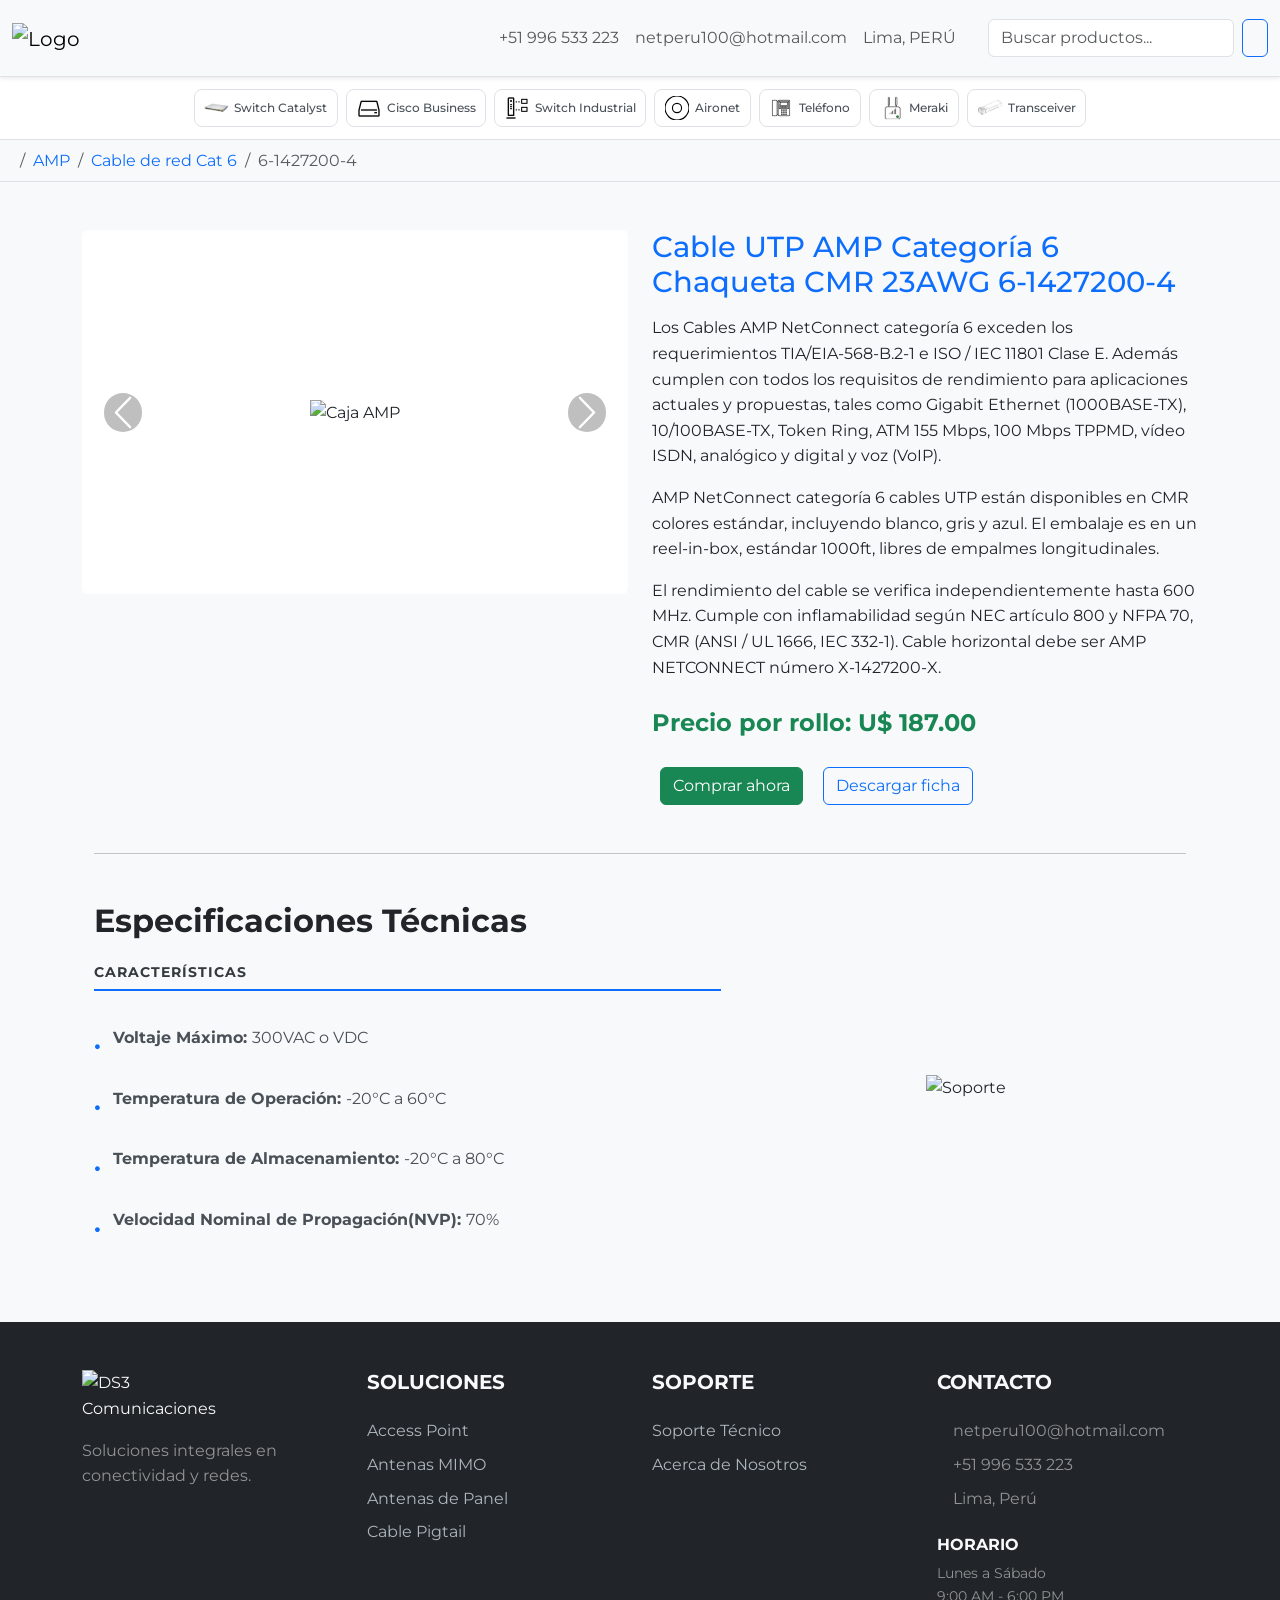
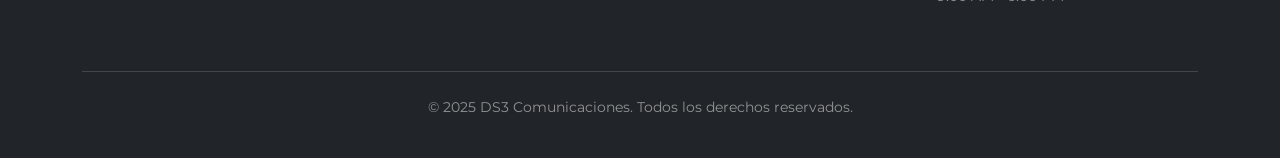
==== 6-1427200-4.html @ 1b7224c4 "Nuevo Index" ====
<!DOCTYPE html>
<html lang="es">
    <head>
        <meta charset="UTF-8" />
        <meta name="viewport" content="width=device-width, initial-scale=1.0" />
        <title>Cable UTP AMP Categoria 6 Chaqueta CMR 23AWG 6-1427200-4</title>
        <meta name="description" content="Sitio web de ds3comunicaciones, líder en soluciones de redes y comunicaciones. Ofrecemos productos para WiFi y extensión de señal." />
        <meta name="keywords" content="En Peru, ANTENA HYPERLINK, internet inalambrico,ANTENA PARA INTERNET,Antena Omnidireccional,Antena de panel, Antena 5.8 UAP-AC-EDU AccessPoint UAP-AC-EDU para interior de Doble banda 5GHz y 2.4 GHz , 802.11a/b/g/n/ac, MIMO3x3 ( 2,4 GHz ) 22dBm 450 Mbps , MIMO3x3 ( 5 GHz) 22dBm / 1300Mbps, tres Antenas de doble banda de 2,4 GHz : 3 dBi , 5 GHz : 3 dBi / 01 puerto Ethernet 10/100/1000 Mbps, PoE Pasivo 48v o 802.3at PoE+ compatibles, Incluye PoE 48V 0.5A Gige , software y kit para montaje, marca UBiQuiTi" />
        <meta name="author" content="ds3comunicaciones" />
        <style> @import url("https://fonts.googleapis.com/css2?family=Montserrat:ital,wght@0,100..900;1,100..900&display=swap"); </style>
        <link href="https://cdn.jsdelivr.net/npm/bootstrap@5.3.0/dist/css/bootstrap.min.css" rel="stylesheet">
        <script src="https://cdn.jsdelivr.net/npm/bootstrap@5.3.0/dist/js/bootstrap.bundle.min.js"></script>
        <script src="https://cdnjs.cloudflare.com/ajax/libs/font-awesome/6.5.1/js/all.min.js"></script>
        <link rel="stylesheet" href="./css/style.css">
        <link rel="icon" href="https://www.ds3comunicaciones.com/mikrotik/images/Logo1.ico.ico.ico" type="image/x-icon">
    </head>
    <body>
        <header class="sticky-top">
            <nav
                class="navbar navbar-expand-lg navbar-light bg-light border-bottom shadow-sm py-3">
                <div class="container-fluid">
                    <a class="navbar-brand" href="#">
                        <img
                            src="https://www.ds3comunicaciones.com/mikrotik/images/Logo1.jpg"
                            alt="Logo" height="40">
                    </a>
                    <button class="navbar-toggler" type="button"
                        data-bs-toggle="collapse"
                        data-bs-target="#navbarContent">
                        <span class="navbar-toggler-icon"></span>
                    </button>
                    <div class="collapse navbar-collapse" id="navbarContent">
                        <ul class="navbar-nav ms-auto mb-2 mb-lg-0">
                            <li class="nav-item">
                                <a class="nav-link" href="tel:996533223">
                                    <i class="fas fa-phone-alt"></i>
                                    +51 996 533 223
                                </a>
                            </li>
                            <li class="nav-item">
                                <a class="nav-link"
                                    href="mailto:netperu100@hotmail.com">
                                    <i class="fas fa-envelope"></i>
                                    netperu100@hotmail.com</a>
                            </li>
                            <li class="nav-item">
                                <a class="nav-link" href="#">
                                    <i class="fas fa-map-marker-alt"></i>
                                    Lima, PERÚ</a>
                            </li>
                        </ul>
                        <form name="form1" method="get"
                            action="https://www.ds3comunicaciones.com/find.html"
                            class="d-flex ms-lg-4 my-2 my-lg-0" role="search"
                            enctype="application/x-www-form-urlencoded">
                            <input name="q" class="form-control me-2"
                                type="search" placeholder="Buscar productos..."
                                required aria-label="Buscar">
                            <input type="hidden" name="cx"
                                value="partner-pub-9265252540298851:f2549i3fi60" />
                            <input type="hidden" name="cof" value="FORID:10" />
                            <input type="hidden" name="ie" value="ISO-8859-1" />
                            <button class="btn btn-outline-primary"
                                type="submit" name="sa" value="Buscar">
                                <i class="fas fa-search"></i>
                            </button>
                        </form>
                    </div>
                </div>
            </nav>
            <nav class="bg-white border-bottom shadow-sm brand-submenu">
                <div class="nav-container container-fluid">
                    <a
                        href="https://www.ds3comunicaciones.com/cisco/catalys_9200l.html"
                        class="nav-item-brand">
                        <div class="icon-container">
                            <img src="./icons/Switch Catalyst.ico"
                                alt="Icono Switch Catalyst" />
                        </div>
                        <span>Switch Catalyst</span>
                    </a>
                    <a
                        href="https://www.ds3comunicaciones.com/cisco/bussines_sg350.html"
                        class="nav-item-brand">
                        <div class="icon-container">
                            <img src="./icons/Cisco Business.ico"
                                alt="Icono Cisco Business" />
                        </div>
                        <span>Cisco Business</span>
                    </a>
                    <a
                        href="https://www.ds3comunicaciones.com/cisco/precios_cisco_switch_industrial_b.html"
                        class="nav-item-brand">
                        <div class="icon-container">
                            <img src="./icons/Switch Industrial.ico"
                                alt="Icono Switch Industrial" />
                        </div>
                        <span>Switch Industrial</span>
                    </a>
                    <a
                        href="https://www.ds3comunicaciones.com/cisco/precios_cisco_access_point_b.html"
                        class="nav-item-brand">
                        <div class="icon-container">
                            <svg width="42" height="42" viewBox="0 0 42 42"
                                fill="none" xmlns="http://www.w3.org/2000/svg">
                                <path
                                    d="M21 42C32.598 42 42 32.598 42 21C42 9.40202 32.598 0 21 0C9.40202 0 0 9.40202 0 21C0 32.598 9.40202 42 21 42Z"
                                    fill="white" stroke="black"
                                    stroke-width="2" />
                                <path
                                    d="M27 21C27 24.3137 24.3137 27 21 27C17.6863 27 15 24.3137 15 21C15 17.6863 17.6863 15 21 15C24.3137 15 27 17.6863 27 21Z"
                                    fill="black" />
                                <path
                                    d="M29 21C29 25.4183 25.4183 29 21 29C16.5817 29 13 25.4183 13 21C13 16.5817 16.5817 13 21 13C25.4183 13 29 16.5817 29 21Z"
                                    fill="white" stroke="black"
                                    stroke-width="2" />
                            </svg>
                        </div>
                        <span>Aironet</span>
                    </a>
                    <a
                        href="https://www.ds3comunicaciones.com/cisco/precios_cisco_telefonos_b.html"
                        class="nav-item-brand">
                        <div class="icon-container">
                            <img src="./icons/Télefono.ico"
                                alt="Icono Teléfono" />
                        </div>
                        <span>Teléfono</span>
                    </a>
                    <a
                        href="https://ds3comunicaciones.com/cisco/precios_cisco_meraki_b.html"
                        class="nav-item-brand">
                        <div class="icon-container">
                            <img src="./icons/mariakii.ico"
                                alt="Icono Meraki" />
                        </div>
                        <span>Meraki</span>
                    </a>
                    <a href="#" class="nav-item-brand">
                        <div class="icon-container">
                            <img src="./icons/Transceiver.ico"
                                alt="Icono Transceiver" />
                        </div>
                        <span>Transceiver</span>
                    </a>
                </div>
            </nav>
            <nav aria-label="breadcrumb" class="bg-light border-bottom">
                <div class="container-fluid py-2">
                    <ol class="breadcrumb mb-0">
                        <li class="breadcrumb-item">
                            <a
                                href="https://www.ds3comunicaciones.com/index.html">
                                <i class="fas fa-home"></i>
                            </a>
                        </li>
                        <li class="breadcrumb-item">
                            <a
                                href="http://www.ds3comunicaciones.com/AMP/index.html">AMP</a>
                        </li>
                        <li class="breadcrumb-item">
                            <a
                                href="http://www.ds3comunicaciones.com/AMP/index.html#cablecat6">Cable de red Cat 6</a>
                        </li>
                        <li class="breadcrumb-item active"
                            aria-current="page">6-1427200-4</li>
                    </ol>
                </div>
            </nav>
        </header>

        <main class="container my-4 my-md-5">
            <div class="row">
                <div class="col-md-6">
                    <div id="productCarousel"
                        class="carousel slide rounded"
                        data-bs-ride="carousel">
                        <div class="carousel-indicators">
                            <button type="button"
                                data-bs-target="#productCarousel"
                                data-bs-slide-to="0" class="active"
                                aria-current="true"
                                aria-label="Slide 1"></button>
                            <button type="button"
                                data-bs-target="#productCarousel"
                                data-bs-slide-to="1"
                                aria-label="Slide 2"></button>
                        </div>
                        <div class="carousel-inner rounded">
                            <div class="carousel-item active">
                                <div class="carousel-image-wrapper">
                                    <img
                                        src="https://www.ds3comunicaciones.com/AMP/images/Caja.jpg"
                                        class="carousel-image" alt="Caja AMP">
                                </div>
                            </div>
                            <div class="carousel-item">
                                <div class="carousel-image-wrapper">
                                    <img
                                        src="https://www.ds3comunicaciones.com/AMP/images/6-1427200-4-1.jpg"
                                        class="carousel-image" alt="Cable AMP">
                                </div>
                            </div>
                        </div>
                        <button class="carousel-control-prev" type="button"
                            data-bs-target="#productCarousel"
                            data-bs-slide="prev">
                            <span class="carousel-control-prev-icon"
                                aria-hidden="true"></span>
                            <span class="visually-hidden">Anterior</span>
                        </button>
                        <button class="carousel-control-next" type="button"
                            data-bs-target="#productCarousel"
                            data-bs-slide="next">
                            <span class="carousel-control-next-icon"
                                aria-hidden="true"></span>
                            <span class="visually-hidden">Siguiente</span>
                        </button>
                    </div>
                </div>

                <div class="col-md-6">
                    <div class="product-details-mobile-padding">
                        <h1 class="product-title mb-3">Cable UTP AMP Categoría 6 Chaqueta CMR 23AWG 6-1427200-4</h1>
                        <p>Los Cables AMP NetConnect categoría 6 exceden los requerimientos TIA/EIA-568-B.2-1 e ISO / IEC 11801 Clase E. Además cumplen con todos los requisitos de rendimiento para aplicaciones actuales y propuestas, tales como Gigabit Ethernet (1000BASE-TX), 10/100BASE-TX, Token Ring, ATM 155 Mbps, 100 Mbps TPPMD, vídeo ISDN, analógico y digital y voz (VoIP).</p>
                        <p>AMP NetConnect categoría 6 cables UTP están disponibles en CMR colores estándar, incluyendo blanco, gris y azul. El embalaje es en un reel-in-box, estándar 1000ft, libres de empalmes longitudinales.</p>
                        <p>El rendimiento del cable se verifica independientemente hasta 600 MHz. Cumple con inflamabilidad según NEC artículo 800 y NFPA 70, CMR (ANSI / UL 1666, IEC 332-1). Cable horizontal debe ser AMP NETCONNECT número X-1427200-X.</p>
                        <p class="price-tag mt-4">Precio por rollo: U$ 187.00</p>
                        <div class="d-grid gap-2 d-md-block mt-4">
                            <a
                                href="https://www.ds3comunicaciones.com/pedido.html"
                                class="btn btn-success mx-2">
                                <i class="fas fa-shopping-cart"></i> Comprar
                                ahora</a>
                            <a
                                href="https://www.ds3comunicaciones.com/AMP/files/6-1427200-4-DS.pdf"
                                target="_blank"
                                class="btn btn-outline-primary mx-2">
                                <i class="fas fa-file-download"></i> Descargar
                                ficha</a>
                        </div>
                    </div>
                </div>
            </div>

            <div class="container my-4 my-md-5">
                <hr class="my-5"> <div class="row align-items-center">
                    <div class="col-lg-7">
                        <h2 class="fw-bold mb-4">Especificaciones Técnicas</h2>

                        <div class="spec-group mt-4">
                            <h4 class="spec-subtitle">Características</h4>
                            <ul class="specs-list">
                                <li><p><strong>Voltaje Máximo: </strong> 300VAC o VDC </p></li>
                                <li><p><strong>Temperatura de Operación: </strong> -20°C a 60°C </p></li>
                                <li><p><strong>Temperatura de Almacenamiento: </strong> -20°C a 80°C </p></li>
                                <li><p><strong>Velocidad Nominal de Propagación(NVP): </strong> 70% </p></li>
                            </ul>
                        </div>
                    </div>

                    <div class="col-lg-5 mt-4 mt-lg-0">
                        <div class="spec-image-wrapper">
                            <img
                                src="https://images01.nicepage.io/46/70/4670ed0bb0bdcb49420a265f0305d6b0.png"
                                alt="Soporte"
                                class="img-fluid">
                        </div>
                    </div>
                </div>
            </div>
        </main>

        <footer class="bg-dark text-light pt-5 pb-4">
            <div class="container text-center text-md-start">
                <div class="row">

                    <div class="col-lg-3 col-md-6 mb-4">
                        <img
                            src="http://www.ds3comunicaciones.com/mikrotik/images/Logo1.jpg"
                            alt="DS3 Comunicaciones" class="mb-3"
                            style="max-width: 150px;">
                        <p class="text-white-50">Soluciones integrales en conectividad y redes.</p>
                        <div class="mt-3">
                            <a href="#" class="footer-social-icon me-4"> 
                                <i class="fab fa-facebook"></i> 
                            </a>
                            <a href="https://wa.me/51994428965?text=Hola,%20necesito%20ayuda." target="_blank" class="footer-social-icon">
                                <i class="fab fa-whatsapp"></i>
                            </a>
                        </div>
                    </div>

                    <div class="col-lg-3 col-md-6 mb-4">
                        <h5
                            class="text-uppercase fw-bold mb-4">Soluciones</h5>
                        <ul class="list-unstyled">
                            <li class="mb-2">
                                <a href="https://www.ds3comunicaciones.com/l-com/AccessPoint.html" class="footer-link">
                                    Access Point
                                </a>
                            </li>
                            <li class="mb-2">
                                <a href="https://www.ds3comunicaciones.com/lcom/AntenasMIMO.html" class="footer-link">
                                    Antenas MIMO
                                </a>
                            </li>
                            <li class="mb-2">
                                <a href="https://www.ds3comunicaciones.com/l-com/AntenasPanel.html" class="footer-link">
                                    Antenas de Panel
                                </a>
                            </li>
                            <li class="mb-2">
                                <a href="https://ds3comunicaciones.com/l-com/pigtail/Pigtail.html" class="footer-link">
                                    Cable Pigtail
                                </a>
                            </li>
                        </ul>
                    </div>

                    <div class="col-lg-3 col-md-6 mb-4">
                        <h5 class="text-uppercase fw-bold mb-4">Soporte</h5>
                        <ul class="list-unstyled">
                            <li class="mb-2">
                                <a href="https://www.ds3comunicaciones.com/soporte.html" class="footer-link">
                                    Soporte Técnico
                                </a>
                            </li>
                            <li class="mb-2">
                                <a href="https://ds3comunicaciones.com/us.html" class="footer-link">
                                    Acerca de Nosotros
                                </a>
                            </li>
                        </ul>
                    </div>

                    <div class="col-lg-3 col-md-6 mb-4">
                        <h5
                            class="text-uppercase fw-bold mb-4">Contacto</h5>
                        <ul class="list-unstyled text-white-50">
                            <li
                                class="mb-2 d-flex justify-content-center justify-content-md-start">
                                <i class="fas fa-envelope me-3 pt-1"></i>
                                netperu100@hotmail.com
                            </li>
                            <li
                                class="mb-2 d-flex justify-content-center justify-content-md-start">
                                <i class="fas fa-phone me-3 pt-1"></i> +51
                                996 533 223
                            </li>
                            <li
                                class="d-flex justify-content-center justify-content-md-start">
                                <i
                                    class="fas fa-map-marker-alt me-3 pt-1"></i>
                                Lima, Perú
                            </li>
                        </ul>
                        <h6
                            class="text-uppercase fw-bold mt-4 mb-2">Horario</h6>
                        <p class="small text-white-50">
                            Lunes a Sábado <br>
                            9:00 AM - 6:00 PM
                        </p>
                    </div>
                </div>

                <div class="border-top border-secondary-subtle pt-4 mt-4">
                    <div class="row">
                        <div class="col text-center text-white-50 small">
                            <p>&copy; 2025 DS3 Comunicaciones. Todos los
                                derechos reservados.</p>
                        </div>
                    </div>
                </div>
            </div>
        </footer>

    </body>
</html>
---- css/style.css ----
body {
    background-color: #f8f9fa;
    line-height: 1.6;
    font-family: "Montserrat", sans-serif;
}

.product-title {
    color: #0d6efd;
    font-size: 1.8rem;
}

.price-tag {
    font-size: 1.5rem;
    font-weight: bold;
    color: #198754;
}

.brand-submenu .nav-container {
    display: flex;
    flex-wrap: wrap;
    justify-content: center;
    padding: 0.5rem;
}

.brand-submenu .nav-item-brand {
    display: flex;
    align-items: center;
    padding: 0.375rem 0.6rem;
    margin: 0.25rem;
    border: 1px solid #dee2e6;
    border-radius: 0.5rem;
    text-decoration: none;
    color: #495057;
    font-size: 0.75rem;
    font-weight: 500;
    white-space: nowrap;
    transition: background-color 0.2s ease-in-out, border-color 0.2s ease-in-out;
}

.brand-submenu .nav-item-brand:hover {
    background-color: #f8f9fa;
    border-color: #adb5bd;
}

.brand-submenu .icon-container {
    height: 1.5rem;
    width: 1.5rem;
    display: flex;
    align-items: center;
    justify-content: center;
    margin-right: 0.375rem;
}

.brand-submenu .icon-container img,
.brand-submenu .icon-container svg {
    max-height: 100%;
    max-width: 100%;
    object-fit: contain;
}

.breadcrumb-item a {
    text-decoration: none;
    color: #0d6efd;
}

.carousel-image-wrapper {
    aspect-ratio: 3 / 2;
    display: flex;
    align-items: center;
    justify-content: center;
    background-color: #ffffff;
}

.carousel-image {
    max-width: 100%;
    max-height: 100%;
    width: auto;
    height: auto;
    object-fit: contain;
}

.carousel-control-prev-icon,
.carousel-control-next-icon {
    background-color: rgba(0, 0, 0, 0.5);
    border-radius: 50%;
    padding: 1.2rem;
}

.spec-subtitle {
    font-size: 0.9rem;
    font-weight: 700;
    color: #343a40;
    text-transform: uppercase;
    letter-spacing: 1px;
    padding-bottom: 0.5rem;
    border-bottom: 2px solid #0d6efd;
    margin-bottom: 1.5rem;
    margin-top: 1.5rem;
}

.specs-list {
    list-style: none;
    padding-left: 0;
}

.specs-list li {
    font-size: 1rem;
    color: #495057;
    padding: 0.6rem 0;
    display: flex;
    align-items: center;
}

.specs-list li::before {
    content: '•';
    color: #0d6efd;
    font-weight: bold;
    font-size: 1.2rem;
    margin-right: 0.75rem;
}

.spec-image-wrapper {
    display: flex;
    align-items: center;
    justify-content: center;
}

.spec-image-wrapper img {
    max-height: 450px;
    width: auto;
    object-fit: contain;
}

.footer-link {
    color: #adb5bd;
    text-decoration: none;
    transition: color 0.2s ease-in-out, text-decoration 0.2s ease-in-out;
}

.footer-link:hover {
    color: #ffffff;
    text-decoration: underline;
}

.footer-social-icon {
    color: #adb5bd;
    font-size: 1.5rem;
    transition: color 0.2s ease-in-out;
}

.footer-social-icon:hover {
    color: #0d6efd;
}

.text-white-50 {
    color: rgba(255, 255, 255, 0.5) !important;
}

.border-secondary-subtle {
    border-color: rgba(255, 255, 255, 0.15) !important;
}

@media (max-width: 991.98px) {
    .navbar-collapse {
        padding-top: 1rem;
    }

    .navbar-collapse .d-flex {
        width: 100%;
        margin-top: 1rem;
    }

    .navbar-nav .nav-item {
        text-align: center;
    }
}

@media (max-width: 767.98px) {
    .product-title {
        font-size: 1.5rem;
        text-align: center;
    }

    .product-details-mobile-padding {
        padding-top: 2rem;
    }

    .price-tag {
        text-align: center;
        font-size: 1.8rem;
    }

    .specs-section {
        padding: 1rem;
    }
}
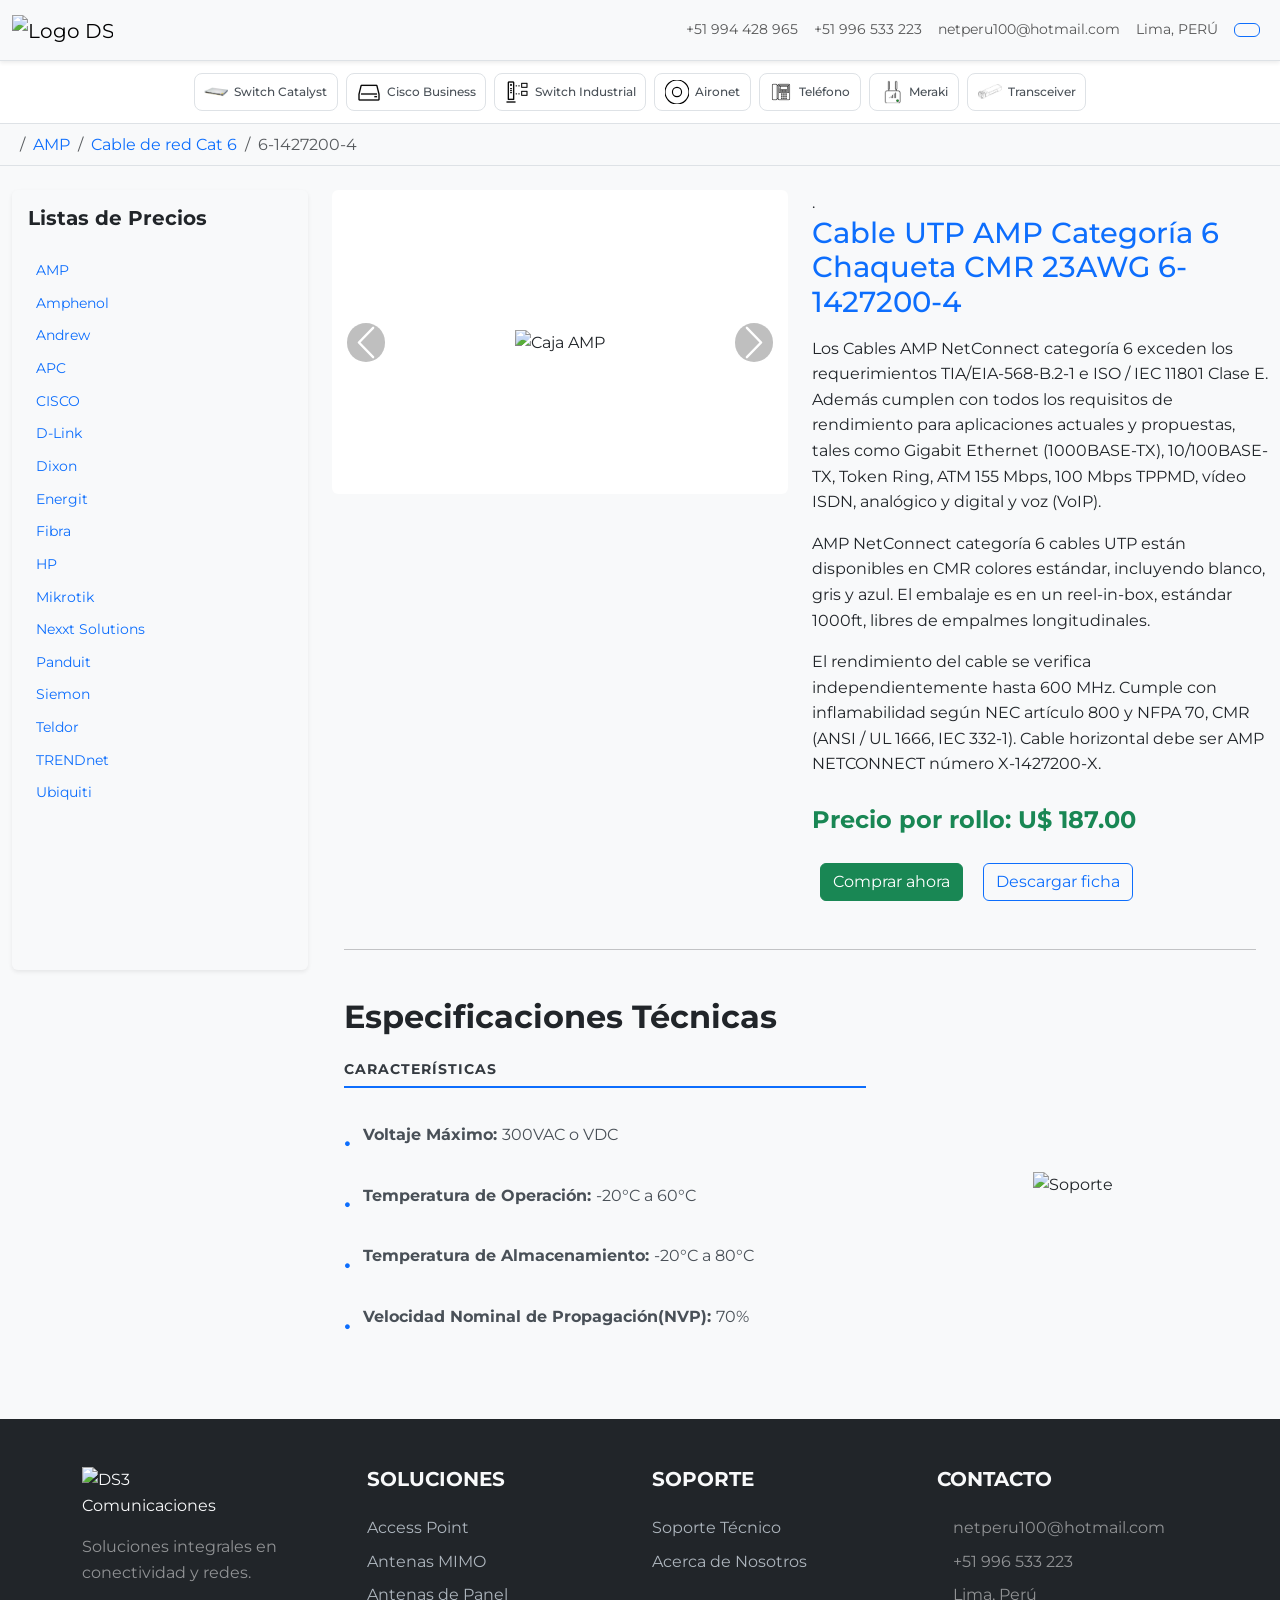
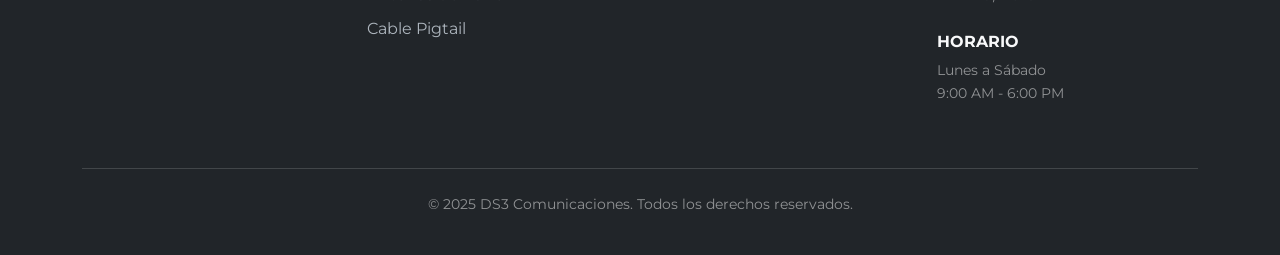
==== commit fa902ee8: "Header y lista de precios" ====
--- a/6-1427200-4.html
+++ b/6-1427200-4.html
@@ -1,379 +1,412 @@
 <!DOCTYPE html>
 <html lang="es">
-    <head>
-        <meta charset="UTF-8" />
-        <meta name="viewport" content="width=device-width, initial-scale=1.0" />
-        <title>Cable UTP AMP Categoria 6 Chaqueta CMR 23AWG 6-1427200-4</title>
-        <meta name="description" content="Sitio web de ds3comunicaciones, líder en soluciones de redes y comunicaciones. Ofrecemos productos para WiFi y extensión de señal." />
-        <meta name="keywords" content="En Peru, ANTENA HYPERLINK, internet inalambrico,ANTENA PARA INTERNET,Antena Omnidireccional,Antena de panel, Antena 5.8 UAP-AC-EDU AccessPoint UAP-AC-EDU para interior de Doble banda 5GHz y 2.4 GHz , 802.11a/b/g/n/ac, MIMO3x3 ( 2,4 GHz ) 22dBm 450 Mbps , MIMO3x3 ( 5 GHz) 22dBm / 1300Mbps, tres Antenas de doble banda de 2,4 GHz : 3 dBi , 5 GHz : 3 dBi / 01 puerto Ethernet 10/100/1000 Mbps, PoE Pasivo 48v o 802.3at PoE+ compatibles, Incluye PoE 48V 0.5A Gige , software y kit para montaje, marca UBiQuiTi" />
-        <meta name="author" content="ds3comunicaciones" />
-        <style> @import url("https://fonts.googleapis.com/css2?family=Montserrat:ital,wght@0,100..900;1,100..900&display=swap"); </style>
-        <link href="https://cdn.jsdelivr.net/npm/bootstrap@5.3.0/dist/css/bootstrap.min.css" rel="stylesheet">
-        <script src="https://cdn.jsdelivr.net/npm/bootstrap@5.3.0/dist/js/bootstrap.bundle.min.js"></script>
-        <script src="https://cdnjs.cloudflare.com/ajax/libs/font-awesome/6.5.1/js/all.min.js"></script>
-        <link rel="stylesheet" href="./css/style.css">
-        <link rel="icon" href="https://www.ds3comunicaciones.com/mikrotik/images/Logo1.ico.ico.ico" type="image/x-icon">
-    </head>
-    <body>
-        <header class="sticky-top">
-            <nav
-                class="navbar navbar-expand-lg navbar-light bg-light border-bottom shadow-sm py-3">
-                <div class="container-fluid">
-                    <a class="navbar-brand" href="#">
-                        <img
-                            src="https://www.ds3comunicaciones.com/mikrotik/images/Logo1.jpg"
-                            alt="Logo" height="40">
-                    </a>
-                    <button class="navbar-toggler" type="button"
-                        data-bs-toggle="collapse"
-                        data-bs-target="#navbarContent">
+
+<head>
+    <meta charset="UTF-8" />
+    <meta name="viewport" content="width=device-width, initial-scale=1.0" />
+    <title>Cable UTP AMP Categoria 6 Chaqueta CMR 23AWG 6-1427200-4</title>
+    <meta name="description" content="Sitio web de ds3comunicaciones, líder en soluciones de redes y comunicaciones. Ofrecemos productos para WiFi y extensión de señal." />
+    <meta name="keywords" content="En Peru, ANTENA HYPERLINK, internet inalambrico,ANTENA PARA INTERNET,Antena Omnidireccional,Antena de panel, Antena 5.8 UAP-AC-EDU AccessPoint UAP-AC-EDU para interior de Doble banda 5GHz y 2.4 GHz , 802.11a/b/g/n/ac, MIMO3x3 ( 2,4 GHz ) 22dBm 450 Mbps , MIMO3x3 ( 5 GHz) 22dBm / 1300Mbps, tres Antenas de doble banda de 2,4 GHz : 3 dBi , 5 GHz : 3 dBi / 01 puerto Ethernet 10/100/1000 Mbps, PoE Pasivo 48v o 802.3at PoE+ compatibles, Incluye PoE 48V 0.5A Gige , software y kit para montaje, marca UBiQuiTi" />
+    <meta name="author" content="ds3comunicaciones" />
+    <style> @import url("https://fonts.googleapis.com/css2?family=Montserrat:ital,wght@0,100..900;1,100..900&display=swap"); </style>
+    <link href="https://cdn.jsdelivr.net/npm/bootstrap@5.3.0/dist/css/bootstrap.min.css" rel="stylesheet">
+    <script src="https://cdn.jsdelivr.net/npm/bootstrap@5.3.0/dist/js/bootstrap.bundle.min.js"></script>
+    <script src="https://cdnjs.cloudflare.com/ajax/libs/font-awesome/6.5.1/js/all.min.js"></script>
+    <link rel="stylesheet" href="./css/style.css">
+    <link rel="icon" href="https://www.ds3comunicaciones.com/mikrotik/images/Logo1.ico.ico.ico" type="image/x-icon">
+</head>
+
+<body>
+    <header class="sticky-top">
+        <nav class="navbar navbar-expand-lg navbar-light bg-light border-bottom shadow-sm py-2">
+            <div class="container-fluid">
+                <div class="d-flex align-items-center">
+                    <button class="navbar-toggler d-lg-none border-0 me-2" type="button" data-bs-toggle="offcanvas" data-bs-target="#priceListOffcanvas" aria-controls="priceListOffcanvas">
                         <span class="navbar-toggler-icon"></span>
                     </button>
-                    <div class="collapse navbar-collapse" id="navbarContent">
-                        <ul class="navbar-nav ms-auto mb-2 mb-lg-0">
-                            <li class="nav-item">
-                                <a class="nav-link" href="tel:996533223">
-                                    <i class="fas fa-phone-alt"></i>
-                                    +51 996 533 223
+                    <a class="navbar-brand" href="#">
+                        <img src="https://www.ds3comunicaciones.com/mikrotik/images/Logo1.jpg" alt="Logo DS3" height="40">
+                    </a>
+                    <div class="cisco-logo-container ms-2 d-none d-lg-none">
+                        <img src="http://www.ds3comunicaciones.com/cisco/images/logo-cisco.gif" alt="Logo Cisco" height="30">
+                    </div>
+                </div>
+
+                <div class="d-flex align-items-center w-100">
+                    <ul class="navbar-nav d-flex flex-row flex-wrap ms-auto">
+                        <li class="nav-item contact-item">
+                            <a class="nav-link" href="tel:994428965">
+                                <i class="fas fa-phone-alt"></i> +51 994 428 965
+                            </a>
+                        </li>
+                        <li class="nav-item contact-item">
+                            <a class="nav-link" href="tel:996533223">
+                                <i class="fas fa-phone-alt"></i> +51 996 533 223
+                            </a>
+                        </li>
+                        <li class="nav-item contact-item">
+                            <a class="nav-link" href="mailto:netperu100@hotmail.com">
+                                <i class="fas fa-envelope"></i> netperu100@hotmail.com
+                            </a>
+                        </li>
+                        <li class="nav-item contact-item">
+                            <a class="nav-link" href="#">
+                                <i class="fas fa-map-marker-alt"></i> Lima, PERÚ
+                            </a>
+                        </li>
+                    </ul>
+
+                    <button class="btn btn-outline-primary mx-2" data-bs-toggle="modal" data-bs-target="#searchModal">
+                        <i class="fas fa-search"></i>
+                    </button>
+                </div>
+            </div>
+        </nav>
+        <nav class="bg-white border-bottom shadow-sm brand-submenu">
+            <div class="nav-container container-fluid">
+                <a href="https://www.ds3comunicaciones.com/cisco/catalys_9200l.html" class="nav-item-brand">
+                    <div class="icon-container">
+                        <img src="./icons/Switch Catalyst.ico" alt="Icono Switch Catalyst" />
+                    </div>
+                    <span>Switch Catalyst</span>
+                </a>
+                <a href="https://www.ds3comunicaciones.com/cisco/bussines_sg350.html" class="nav-item-brand">
+                    <div class="icon-container">
+                        <img src="./icons/Cisco Business.ico" alt="Icono Cisco Business" />
+                    </div>
+                    <span>Cisco Business</span>
+                </a>
+                <a href="https://www.ds3comunicaciones.com/cisco/precios_cisco_switch_industrial_b.html"
+                    class="nav-item-brand">
+                    <div class="icon-container">
+                        <img src="./icons/Switch Industrial.ico" alt="Icono Switch Industrial" />
+                    </div>
+                    <span>Switch Industrial</span>
+                </a>
+                <a href="https://www.ds3comunicaciones.com/cisco/precios_cisco_access_point_b.html"
+                    class="nav-item-brand">
+                    <div class="icon-container">
+                        <svg width="42" height="42" viewBox="0 0 42 42" fill="none" xmlns="http://www.w3.org/2000/svg">
+                            <path
+                                d="M21 42C32.598 42 42 32.598 42 21C42 9.40202 32.598 0 21 0C9.40202 0 0 9.40202 0 21C0 32.598 9.40202 42 21 42Z"
+                                fill="white" stroke="black" stroke-width="2" />
+                            <path
+                                d="M27 21C27 24.3137 24.3137 27 21 27C17.6863 27 15 24.3137 15 21C15 17.6863 17.6863 15 21 15C24.3137 15 27 17.6863 27 21Z"
+                                fill="black" />
+                            <path
+                                d="M29 21C29 25.4183 25.4183 29 21 29C16.5817 29 13 25.4183 13 21C13 16.5817 16.5817 13 21 13C25.4183 13 29 16.5817 29 21Z"
+                                fill="white" stroke="black" stroke-width="2" />
+                        </svg>
+                    </div>
+                    <span>Aironet</span>
+                </a>
+                <a href="https://www.ds3comunicaciones.com/cisco/precios_cisco_telefonos_b.html" class="nav-item-brand">
+                    <div class="icon-container">
+                        <img src="./icons/Télefono.ico" alt="Icono Teléfono" />
+                    </div>
+                    <span>Teléfono</span>
+                </a>
+                <a href="https://ds3comunicaciones.com/cisco/precios_cisco_meraki_b.html" class="nav-item-brand">
+                    <div class="icon-container">
+                        <img src="./icons/mariakii.ico" alt="Icono Meraki" />
+                    </div>
+                    <span>Meraki</span>
+                </a>
+                <a href="#" class="nav-item-brand">
+                    <div class="icon-container">
+                        <img src="./icons/Transceiver.ico" alt="Icono Transceiver" />
+                    </div>
+                    <span>Transceiver</span>
+                </a>
+            </div>
+        </nav>
+        <nav aria-label="breadcrumb" class="bg-light border-bottom">
+            <div class="container-fluid py-2">
+                <ol class="breadcrumb mb-0">
+                    <li class="breadcrumb-item">
+                        <a href="https://www.ds3comunicaciones.com/index.html">
+                            <i class="fas fa-home"></i>
+                        </a>
+                    </li>
+                    <li class="breadcrumb-item">
+                        <a href="http://www.ds3comunicaciones.com/AMP/index.html">AMP</a>
+                    </li>
+                    <li class="breadcrumb-item">
+                        <a href="http://www.ds3comunicaciones.com/AMP/index.html#cablecat6">Cable de red Cat 6</a>
+                    </li>
+                    <li class="breadcrumb-item active" aria-current="page">6-1427200-4</li>
+                </ol>
+            </div>
+        </nav>
+    </header>
+
+    <div class="container-fluid mt-4">
+        <div class="row">
+
+            <aside class="col-lg-3 d-none d-lg-block">
+                <div class="sidebar-wrapper bg-light p-3 rounded shadow-sm">
+                    <h5 class="fw-bold mb-3 border-b pb-2">
+                        Listas de Precios
+                    </h5>
+                    <ul class="nav flex-column price-list-nav">
+                        <li><a class="nav-link" href="https://www.ds3comunicaciones.com/AMP/precios_amp.html" target="_blank">AMP</a></li>
+                        <li><a class="nav-link" href="https://www.ds3comunicaciones.com/amphenol/precios_amphenol.html" target="_blank">Amphenol</a></li>
+                        <li><a class="nav-link" href="https://www.ds3comunicaciones.com/andrew/precios_andrew.html" target="_blank">Andrew</a></li>
+                        <li><a class="nav-link" href="https://www.ds3comunicaciones.com/apc/precios_apc.html" target="_blank">APC</a></li>
+                        <li><a class="nav-link" href="https://www.ds3comunicaciones.com/cisco/precios_cisco.html" target="_blank">CISCO</a></li>
+                        <li><a class="nav-link" href="https://www.ds3comunicaciones.com/dlink/precios_dlink.html" target="_blank">D-Link</a></li>
+                        <li><a class="nav-link" href="https://www.ds3comunicaciones.com/dixon/precios_dixon.html" target="_blank">Dixon</a></li>
+                        <li><a class="nav-link" href="https://www.ds3comunicaciones.com/Energit/precios_energit.html" target="_blank">Energit</a></li>
+                        <li><a class="nav-link" href="https://www.ds3comunicaciones.com/FibreFab/precios_fibrefab.html" target="_blank">Fibra</a></li>
+                        <li><a class="nav-link" href="https://www.ds3comunicaciones.com/hp/precios_hp.html" target="_blank">HP</a></li>
+                        <li><a class="nav-link" href="https://www.ds3comunicaciones.com/mikrotik/precios_mikrotik.html" target="_blank">Mikrotik</a></li>
+                        <li><a class="nav-link" href="https://www.ds3comunicaciones.com/nexxt_solutions/precios_nexxt_solutions.html" target="_blank">Nexxt Solutions</a></li>
+                        <li><a class="nav-link" href="https://www.ds3comunicaciones.com/panduit/precios_panduit.html" target="_blank">Panduit</a></li>
+                        <li><a class="nav-link" href="https://www.ds3comunicaciones.com/siemon/precios_siemon.html" target="_blank">Siemon</a></li>
+                        <li><a class="nav-link" href="https://www.ds3comunicaciones.com/Teldor/precios_teldor.html" target="_blank">Teldor</a></li>
+                        <li><a class="nav-link" href="https://www.ds3comunicaciones.com/trendnet/precios_trendnet.html" target="_blank">TRENDnet</a></li>
+                        <li><a class="nav-link" href="https://www.ds3comunicaciones.com/ubiquiti/precios_ubiquiti.html" target="_blank">Ubiquiti</a></li>
+                    </ul>
+                </div>
+            </aside>
+
+            <main class="col-lg-9">
+                <div class="row">
+                    <div class="col-md-6">
+                        <div id="productCarousel" class="carousel slide rounded" data-bs-ride="carousel">
+                            <div class="carousel-indicators">
+                                <button type="button" data-bs-target="#productCarousel" data-bs-slide-to="0"
+                                    class="active" aria-current="true" aria-label="Slide 1"></button>
+                                <button type="button" data-bs-target="#productCarousel" data-bs-slide-to="1"
+                                    aria-label="Slide 2"></button>
+                            </div>
+                            <div class="carousel-inner rounded">
+                                <div class="carousel-item active">
+                                    <div class="carousel-image-wrapper">
+                                        <img src="https://www.ds3comunicaciones.com/AMP/images/Caja.jpg"
+                                            class="carousel-image" alt="Caja AMP">
+                                    </div>
+                                </div>
+                                <div class="carousel-item">
+                                    <div class="carousel-image-wrapper">
+                                        <img src="https://www.ds3comunicaciones.com/AMP/images/6-1427200-4-1.jpg"
+                                            class="carousel-image" alt="Cable AMP">
+                                    </div>
+                                </div>
+                            </div>
+                            <button class="carousel-control-prev" type="button" data-bs-target="#productCarousel"
+                                data-bs-slide="prev">
+                                <span class="carousel-control-prev-icon" aria-hidden="true"></span>
+                                <span class="visually-hidden">Anterior</span>
+                            </button>
+                            <button class="carousel-control-next" type="button" data-bs-target="#productCarousel"
+                                data-bs-slide="next">
+                                <span class="carousel-control-next-icon" aria-hidden="true"></span>
+                                <span class="visually-hidden">Siguiente</span>
+                            </button>
+                        </div>
+                    </div>
+                    <div class="col-md-6">
+                        .<div class="product-details-mobile-padding">
+                            <h1 class="product-title mb-3">Cable UTP AMP Categoría 6 Chaqueta CMR 23AWG 6-1427200-4</h1>
+                            <p>Los Cables AMP NetConnect categoría 6 exceden los requerimientos TIA/EIA-568-B.2-1 e ISO / IEC 11801 Clase E. Además cumplen con todos los requisitos de rendimiento para aplicaciones actuales y propuestas, tales como Gigabit Ethernet (1000BASE-TX), 10/100BASE-TX, Token Ring, ATM 155 Mbps, 100 Mbps TPPMD, vídeo ISDN, analógico y digital y voz (VoIP).</p>
+                            <p>AMP NetConnect categoría 6 cables UTP están disponibles en CMR colores estándar, incluyendo blanco, gris y azul. El embalaje es en un reel-in-box, estándar 1000ft, libres de empalmes longitudinales.</p>
+                            <p>El rendimiento del cable se verifica independientemente hasta 600 MHz. Cumple con inflamabilidad según NEC artículo 800 y NFPA 70, CMR (ANSI / UL 1666, IEC 332-1). Cable horizontal debe ser AMP NETCONNECT número X-1427200-X.</p>
+                            <p class="price-tag mt-4">Precio por rollo: U$ 187.00</p>
+                            <div class="d-grid gap-2 d-md-block mt-4">
+                                <a href="https://www.ds3comunicaciones.com/pedido.html" class="btn btn-success mx-2">
+                                    <i class="fas fa-shopping-cart"></i> Comprar ahora
                                 </a>
-                            </li>
-                            <li class="nav-item">
-                                <a class="nav-link"
-                                    href="mailto:netperu100@hotmail.com">
-                                    <i class="fas fa-envelope"></i>
-                                    netperu100@hotmail.com</a>
-                            </li>
-                            <li class="nav-item">
-                                <a class="nav-link" href="#">
-                                    <i class="fas fa-map-marker-alt"></i>
-                                    Lima, PERÚ</a>
-                            </li>
-                        </ul>
-                        <form name="form1" method="get"
-                            action="https://www.ds3comunicaciones.com/find.html"
-                            class="d-flex ms-lg-4 my-2 my-lg-0" role="search"
-                            enctype="application/x-www-form-urlencoded">
-                            <input name="q" class="form-control me-2"
-                                type="search" placeholder="Buscar productos..."
+                                <a href="https://www.ds3comunicaciones.com/AMP/files/6-1427200-4-DS.pdf" target="_blank" class="btn btn-outline-primary mx-2">
+                                    <i class="fas fa-file-download"></i> Descargar ficha
+                                </a>
+                            </div>
+                        </div>
+                    </div>
+                </div>
+                <div class="container my-4 my-md-5">
+                    <hr class="my-5">
+                    <div class="row align-items-center">
+                        <div class="col-lg-7">
+                            <h2 class="fw-bold mb-4">Especificaciones Técnicas</h2>
+                            <div class="spec-group mt-4">
+                                <h4 class="spec-subtitle">Características</h4>
+                                <ul class="specs-list">
+                                    <li>
+                                        <p><strong>Voltaje Máximo: </strong> 300VAC o VDC </p>
+                                    </li>
+                                    <li>
+                                        <p><strong>Temperatura de Operación: </strong> -20°C a 60°C </p>
+                                    </li>
+                                    <li>
+                                        <p><strong>Temperatura de Almacenamiento: </strong> -20°C a 80°C </p>
+                                    </li>
+                                    <li>
+                                        <p><strong>Velocidad Nominal de Propagación(NVP): </strong> 70% </p>
+                                    </li>
+                                </ul>
+                            </div>
+                        </div>
+                        <div class="col-lg-5 mt-4 mt-lg-0">
+                            <div class="spec-image-wrapper">
+                                <img src="https://images01.nicepage.io/46/70/4670ed0bb0bdcb49420a265f0305d6b0.png" alt="Soporte" class="img-fluid">
+                            </div>
+                        </div>
+                    </div>
+                </div>
+            </main>
+
+        </div>
+    </div>
+
+    <footer class="bg-dark text-light pt-5 pb-4">
+        <div class="container text-center text-md-start">
+            <div class="row">
+                <div class="col-lg-3 col-md-6 mb-4">
+                    <img src="http://www.ds3comunicaciones.com/mikrotik/images/Logo1.jpg" alt="DS3 Comunicaciones" class="mb-3" style="max-width: 150px;">
+                    <p class="text-white-50">Soluciones integrales en conectividad y redes.</p>
+                    <div class="mt-3">
+                        <a href="#" class="footer-social-icon me-4">
+                            <i class="fab fa-facebook"></i>
+                        </a>
+                        <a href="https://wa.me/51994428965?text=Hola,%20necesito%20ayuda." target="_blank" class="footer-social-icon">
+                            <i class="fab fa-whatsapp"></i>
+                        </a>
+                    </div>
+                </div>
+                <div class="col-lg-3 col-md-6 mb-4">
+                    <h5 class="text-uppercase fw-bold mb-4">Soluciones</h5>
+                    <ul class="list-unstyled">
+                        <li class="mb-2">
+                            <a href="https://www.ds3comunicaciones.com/l-com/AccessPoint.html" class="footer-link">
+                                Access Point
+                            </a>
+                        </li>
+                        <li class="mb-2">
+                            <a href="https://www.ds3comunicaciones.com/lcom/AntenasMIMO.html" class="footer-link">
+                                Antenas MIMO
+                            </a>
+                        </li>
+                        <li class="mb-2">
+                            <a href="https://www.ds3comunicaciones.com/l-com/AntenasPanel.html" class="footer-link">
+                                Antenas de Panel
+                            </a>
+                        </li>
+                        <li class="mb-2">
+                            <a href="https://ds3comunicaciones.com/l-com/pigtail/Pigtail.html" class="footer-link">
+                                Cable Pigtail
+                            </a>
+                        </li>
+                    </ul>
+                </div>
+
+                <div class="col-lg-3 col-md-6 mb-4">
+                    <h5 class="text-uppercase fw-bold mb-4">Soporte</h5>
+                    <ul class="list-unstyled">
+                        <li class="mb-2">
+                            <a href="https://www.ds3comunicaciones.com/soporte.html" class="footer-link">
+                                Soporte Técnico
+                            </a>
+                        </li>
+                        <li class="mb-2">
+                            <a href="https://ds3comunicaciones.com/us.html" class="footer-link">
+                                Acerca de Nosotros
+                            </a>
+                        </li>
+                    </ul>
+                </div>
+
+                <div class="col-lg-3 col-md-6 mb-4">
+                    <h5 class="text-uppercase fw-bold mb-4">Contacto</h5>
+                    <ul class="list-unstyled text-white-50">
+                        <li class="mb-2 d-flex justify-content-center justify-content-md-start">
+                            <i class="fas fa-envelope me-3 pt-1"></i>
+                            netperu100@hotmail.com
+                        </li>
+                        <li class="mb-2 d-flex justify-content-center justify-content-md-start">
+                            <i class="fas fa-phone me-3 pt-1"></i> +51
+                            996 533 223
+                        </li>
+                        <li class="d-flex justify-content-center justify-content-md-start">
+                            <i class="fas fa-map-marker-alt me-3 pt-1"></i>
+                            Lima, Perú
+                        </li>
+                    </ul>
+                    <h6 class="text-uppercase fw-bold mt-4 mb-2">Horario</h6>
+                    <p class="small text-white-50">
+                        Lunes a Sábado <br>
+                        9:00 AM - 6:00 PM
+                    </p>
+                </div>
+            </div>
+
+            <div class="border-top border-secondary-subtle pt-4 mt-4">
+                <div class="row">
+                    <div class="col text-center text-white-50 small">
+                        <p>&copy; 2025 DS3 Comunicaciones. Todos los derechos reservados.</p>
+                    </div>
+                </div>
+            </div>
+        </div>
+    </footer>
+
+
+    <div class="modal fade" id="searchModal" tabindex="-1" aria-labelledby="searchModalLabel" aria-hidden="true">
+        <div class="modal-dialog modal-dialog-centered">
+            <div class="modal-content border-0 shadow">
+                <div class="modal-header bg-primary text-white">
+                    <h5 class="modal-title" id="searchModalLabel">Buscar productos</h5>
+                    <button type="button" class="btn-close btn-close-white" data-bs-dismiss="modal"
+                        aria-label="Cerrar"></button>
+                </div>
+                <div class="modal-body">
+                    <form name="form1" method="get" action="https://www.ds3comunicaciones.com/find.html"
+                        enctype="application/x-www-form-urlencoded" role="search">
+                        <input type="hidden" name="cx" value="partner-pub-9265252540298851:f2549i3fi60" />
+                        <input type="hidden" name="cof" value="FORID:10" />
+                        <input type="hidden" name="ie" value="ISO-8859-1" />
+                        <div class="input-group">
+                            <input name="q" class="form-control" type="search" placeholder="Buscar productos..."
                                 required aria-label="Buscar">
-                            <input type="hidden" name="cx"
-                                value="partner-pub-9265252540298851:f2549i3fi60" />
-                            <input type="hidden" name="cof" value="FORID:10" />
-                            <input type="hidden" name="ie" value="ISO-8859-1" />
-                            <button class="btn btn-outline-primary"
-                                type="submit" name="sa" value="Buscar">
+                            <button class="btn btn-primary" type="submit" name="sa" value="Buscar">
                                 <i class="fas fa-search"></i>
                             </button>
-                        </form>
-                    </div>
-                </div>
-            </nav>
-            <nav class="bg-white border-bottom shadow-sm brand-submenu">
-                <div class="nav-container container-fluid">
-                    <a
-                        href="https://www.ds3comunicaciones.com/cisco/catalys_9200l.html"
-                        class="nav-item-brand">
-                        <div class="icon-container">
-                            <img src="./icons/Switch Catalyst.ico"
-                                alt="Icono Switch Catalyst" />
                         </div>
-                        <span>Switch Catalyst</span>
-                    </a>
-                    <a
-                        href="https://www.ds3comunicaciones.com/cisco/bussines_sg350.html"
-                        class="nav-item-brand">
-                        <div class="icon-container">
-                            <img src="./icons/Cisco Business.ico"
-                                alt="Icono Cisco Business" />
-                        </div>
-                        <span>Cisco Business</span>
-                    </a>
-                    <a
-                        href="https://www.ds3comunicaciones.com/cisco/precios_cisco_switch_industrial_b.html"
-                        class="nav-item-brand">
-                        <div class="icon-container">
-                            <img src="./icons/Switch Industrial.ico"
-                                alt="Icono Switch Industrial" />
-                        </div>
-                        <span>Switch Industrial</span>
-                    </a>
-                    <a
-                        href="https://www.ds3comunicaciones.com/cisco/precios_cisco_access_point_b.html"
-                        class="nav-item-brand">
-                        <div class="icon-container">
-                            <svg width="42" height="42" viewBox="0 0 42 42"
-                                fill="none" xmlns="http://www.w3.org/2000/svg">
-                                <path
-                                    d="M21 42C32.598 42 42 32.598 42 21C42 9.40202 32.598 0 21 0C9.40202 0 0 9.40202 0 21C0 32.598 9.40202 42 21 42Z"
-                                    fill="white" stroke="black"
-                                    stroke-width="2" />
-                                <path
-                                    d="M27 21C27 24.3137 24.3137 27 21 27C17.6863 27 15 24.3137 15 21C15 17.6863 17.6863 15 21 15C24.3137 15 27 17.6863 27 21Z"
-                                    fill="black" />
-                                <path
-                                    d="M29 21C29 25.4183 25.4183 29 21 29C16.5817 29 13 25.4183 13 21C13 16.5817 16.5817 13 21 13C25.4183 13 29 16.5817 29 21Z"
-                                    fill="white" stroke="black"
-                                    stroke-width="2" />
-                            </svg>
-                        </div>
-                        <span>Aironet</span>
-                    </a>
-                    <a
-                        href="https://www.ds3comunicaciones.com/cisco/precios_cisco_telefonos_b.html"
-                        class="nav-item-brand">
-                        <div class="icon-container">
-                            <img src="./icons/Télefono.ico"
-                                alt="Icono Teléfono" />
-                        </div>
-                        <span>Teléfono</span>
-                    </a>
-                    <a
-                        href="https://ds3comunicaciones.com/cisco/precios_cisco_meraki_b.html"
-                        class="nav-item-brand">
-                        <div class="icon-container">
-                            <img src="./icons/mariakii.ico"
-                                alt="Icono Meraki" />
-                        </div>
-                        <span>Meraki</span>
-                    </a>
-                    <a href="#" class="nav-item-brand">
-                        <div class="icon-container">
-                            <img src="./icons/Transceiver.ico"
-                                alt="Icono Transceiver" />
-                        </div>
-                        <span>Transceiver</span>
-                    </a>
-                </div>
-            </nav>
-            <nav aria-label="breadcrumb" class="bg-light border-bottom">
-                <div class="container-fluid py-2">
-                    <ol class="breadcrumb mb-0">
-                        <li class="breadcrumb-item">
-                            <a
-                                href="https://www.ds3comunicaciones.com/index.html">
-                                <i class="fas fa-home"></i>
-                            </a>
-                        </li>
-                        <li class="breadcrumb-item">
-                            <a
-                                href="http://www.ds3comunicaciones.com/AMP/index.html">AMP</a>
-                        </li>
-                        <li class="breadcrumb-item">
-                            <a
-                                href="http://www.ds3comunicaciones.com/AMP/index.html#cablecat6">Cable de red Cat 6</a>
-                        </li>
-                        <li class="breadcrumb-item active"
-                            aria-current="page">6-1427200-4</li>
-                    </ol>
-                </div>
-            </nav>
-        </header>
-
-        <main class="container my-4 my-md-5">
-            <div class="row">
-                <div class="col-md-6">
-                    <div id="productCarousel"
-                        class="carousel slide rounded"
-                        data-bs-ride="carousel">
-                        <div class="carousel-indicators">
-                            <button type="button"
-                                data-bs-target="#productCarousel"
-                                data-bs-slide-to="0" class="active"
-                                aria-current="true"
-                                aria-label="Slide 1"></button>
-                            <button type="button"
-                                data-bs-target="#productCarousel"
-                                data-bs-slide-to="1"
-                                aria-label="Slide 2"></button>
-                        </div>
-                        <div class="carousel-inner rounded">
-                            <div class="carousel-item active">
-                                <div class="carousel-image-wrapper">
-                                    <img
-                                        src="https://www.ds3comunicaciones.com/AMP/images/Caja.jpg"
-                                        class="carousel-image" alt="Caja AMP">
-                                </div>
-                            </div>
-                            <div class="carousel-item">
-                                <div class="carousel-image-wrapper">
-                                    <img
-                                        src="https://www.ds3comunicaciones.com/AMP/images/6-1427200-4-1.jpg"
-                                        class="carousel-image" alt="Cable AMP">
-                                </div>
-                            </div>
-                        </div>
-                        <button class="carousel-control-prev" type="button"
-                            data-bs-target="#productCarousel"
-                            data-bs-slide="prev">
-                            <span class="carousel-control-prev-icon"
-                                aria-hidden="true"></span>
-                            <span class="visually-hidden">Anterior</span>
-                        </button>
-                        <button class="carousel-control-next" type="button"
-                            data-bs-target="#productCarousel"
-                            data-bs-slide="next">
-                            <span class="carousel-control-next-icon"
-                                aria-hidden="true"></span>
-                            <span class="visually-hidden">Siguiente</span>
-                        </button>
-                    </div>
-                </div>
-
-                <div class="col-md-6">
-                    <div class="product-details-mobile-padding">
-                        <h1 class="product-title mb-3">Cable UTP AMP Categoría 6 Chaqueta CMR 23AWG 6-1427200-4</h1>
-                        <p>Los Cables AMP NetConnect categoría 6 exceden los requerimientos TIA/EIA-568-B.2-1 e ISO / IEC 11801 Clase E. Además cumplen con todos los requisitos de rendimiento para aplicaciones actuales y propuestas, tales como Gigabit Ethernet (1000BASE-TX), 10/100BASE-TX, Token Ring, ATM 155 Mbps, 100 Mbps TPPMD, vídeo ISDN, analógico y digital y voz (VoIP).</p>
-                        <p>AMP NetConnect categoría 6 cables UTP están disponibles en CMR colores estándar, incluyendo blanco, gris y azul. El embalaje es en un reel-in-box, estándar 1000ft, libres de empalmes longitudinales.</p>
-                        <p>El rendimiento del cable se verifica independientemente hasta 600 MHz. Cumple con inflamabilidad según NEC artículo 800 y NFPA 70, CMR (ANSI / UL 1666, IEC 332-1). Cable horizontal debe ser AMP NETCONNECT número X-1427200-X.</p>
-                        <p class="price-tag mt-4">Precio por rollo: U$ 187.00</p>
-                        <div class="d-grid gap-2 d-md-block mt-4">
-                            <a
-                                href="https://www.ds3comunicaciones.com/pedido.html"
-                                class="btn btn-success mx-2">
-                                <i class="fas fa-shopping-cart"></i> Comprar
-                                ahora</a>
-                            <a
-                                href="https://www.ds3comunicaciones.com/AMP/files/6-1427200-4-DS.pdf"
-                                target="_blank"
-                                class="btn btn-outline-primary mx-2">
-                                <i class="fas fa-file-download"></i> Descargar
-                                ficha</a>
-                        </div>
-                    </div>
-                </div>
-            </div>
-
-            <div class="container my-4 my-md-5">
-                <hr class="my-5"> <div class="row align-items-center">
-                    <div class="col-lg-7">
-                        <h2 class="fw-bold mb-4">Especificaciones Técnicas</h2>
-
-                        <div class="spec-group mt-4">
-                            <h4 class="spec-subtitle">Características</h4>
-                            <ul class="specs-list">
-                                <li><p><strong>Voltaje Máximo: </strong> 300VAC o VDC </p></li>
-                                <li><p><strong>Temperatura de Operación: </strong> -20°C a 60°C </p></li>
-                                <li><p><strong>Temperatura de Almacenamiento: </strong> -20°C a 80°C </p></li>
-                                <li><p><strong>Velocidad Nominal de Propagación(NVP): </strong> 70% </p></li>
-                            </ul>
-                        </div>
-                    </div>
-
-                    <div class="col-lg-5 mt-4 mt-lg-0">
-                        <div class="spec-image-wrapper">
-                            <img
-                                src="https://images01.nicepage.io/46/70/4670ed0bb0bdcb49420a265f0305d6b0.png"
-                                alt="Soporte"
-                                class="img-fluid">
-                        </div>
-                    </div>
-                </div>
-            </div>
-        </main>
-
-        <footer class="bg-dark text-light pt-5 pb-4">
-            <div class="container text-center text-md-start">
-                <div class="row">
-
-                    <div class="col-lg-3 col-md-6 mb-4">
-                        <img
-                            src="http://www.ds3comunicaciones.com/mikrotik/images/Logo1.jpg"
-                            alt="DS3 Comunicaciones" class="mb-3"
-                            style="max-width: 150px;">
-                        <p class="text-white-50">Soluciones integrales en conectividad y redes.</p>
-                        <div class="mt-3">
-                            <a href="#" class="footer-social-icon me-4"> 
-                                <i class="fab fa-facebook"></i> 
-                            </a>
-                            <a href="https://wa.me/51994428965?text=Hola,%20necesito%20ayuda." target="_blank" class="footer-social-icon">
-                                <i class="fab fa-whatsapp"></i>
-                            </a>
-                        </div>
-                    </div>
-
-                    <div class="col-lg-3 col-md-6 mb-4">
-                        <h5
-                            class="text-uppercase fw-bold mb-4">Soluciones</h5>
-                        <ul class="list-unstyled">
-                            <li class="mb-2">
-                                <a href="https://www.ds3comunicaciones.com/l-com/AccessPoint.html" class="footer-link">
-                                    Access Point
-                                </a>
-                            </li>
-                            <li class="mb-2">
-                                <a href="https://www.ds3comunicaciones.com/lcom/AntenasMIMO.html" class="footer-link">
-                                    Antenas MIMO
-                                </a>
-                            </li>
-                            <li class="mb-2">
-                                <a href="https://www.ds3comunicaciones.com/l-com/AntenasPanel.html" class="footer-link">
-                                    Antenas de Panel
-                                </a>
-                            </li>
-                            <li class="mb-2">
-                                <a href="https://ds3comunicaciones.com/l-com/pigtail/Pigtail.html" class="footer-link">
-                                    Cable Pigtail
-                                </a>
-                            </li>
-                        </ul>
-                    </div>
-
-                    <div class="col-lg-3 col-md-6 mb-4">
-                        <h5 class="text-uppercase fw-bold mb-4">Soporte</h5>
-                        <ul class="list-unstyled">
-                            <li class="mb-2">
-                                <a href="https://www.ds3comunicaciones.com/soporte.html" class="footer-link">
-                                    Soporte Técnico
-                                </a>
-                            </li>
-                            <li class="mb-2">
-                                <a href="https://ds3comunicaciones.com/us.html" class="footer-link">
-                                    Acerca de Nosotros
-                                </a>
-                            </li>
-                        </ul>
-                    </div>
-
-                    <div class="col-lg-3 col-md-6 mb-4">
-                        <h5
-                            class="text-uppercase fw-bold mb-4">Contacto</h5>
-                        <ul class="list-unstyled text-white-50">
-                            <li
-                                class="mb-2 d-flex justify-content-center justify-content-md-start">
-                                <i class="fas fa-envelope me-3 pt-1"></i>
-                                netperu100@hotmail.com
-                            </li>
-                            <li
-                                class="mb-2 d-flex justify-content-center justify-content-md-start">
-                                <i class="fas fa-phone me-3 pt-1"></i> +51
-                                996 533 223
-                            </li>
-                            <li
-                                class="d-flex justify-content-center justify-content-md-start">
-                                <i
-                                    class="fas fa-map-marker-alt me-3 pt-1"></i>
-                                Lima, Perú
-                            </li>
-                        </ul>
-                        <h6
-                            class="text-uppercase fw-bold mt-4 mb-2">Horario</h6>
-                        <p class="small text-white-50">
-                            Lunes a Sábado <br>
-                            9:00 AM - 6:00 PM
-                        </p>
-                    </div>
-                </div>
-
-                <div class="border-top border-secondary-subtle pt-4 mt-4">
-                    <div class="row">
-                        <div class="col text-center text-white-50 small">
-                            <p>&copy; 2025 DS3 Comunicaciones. Todos los
-                                derechos reservados.</p>
-                        </div>
-                    </div>
-                </div>
-            </div>
-        </footer>
-
-    </body>
-</html>
+                    </form>
+                </div>
+            </div>
+        </div>
+    </div>
+
+    <div class="offcanvas offcanvas-start" tabindex="-1" id="priceListOffcanvas"
+        aria-labelledby="priceListOffcanvasLabel">
+        <div class="offcanvas-header border-bottom">
+            <h5 class="offcanvas-title" id="priceListOffcanvasLabel">Listas de Precios</h5>
+            <button type="button" class="btn-close" data-bs-dismiss="offcanvas" aria-label="Close"></button>
+        </div>
+        <div class="offcanvas-body">
+            <ul class="nav flex-column price-list-nav">
+                <li><a class="nav-link" href="https://www.ds3comunicaciones.com/AMP/precios_amp.html" target="_blank">AMP</a></li>
+                <li><a class="nav-link" href="https://www.ds3comunicaciones.com/amphenol/precios_amphenol.html" target="_blank">Amphenol</a></li>
+                <li><a class="nav-link" href="https://www.ds3comunicaciones.com/andrew/precios_andrew.html" target="_blank">Andrew</a></li>
+                <li><a class="nav-link" href="https://www.ds3comunicaciones.com/apc/precios_apc.html" target="_blank">APC</a></li>
+                <li><a class="nav-link" href="https://www.ds3comunicaciones.com/cisco/precios_cisco.html" target="_blank">CISCO</a></li>
+                <li><a class="nav-link" href="https://www.ds3comunicaciones.com/dlink/precios_dlink.html" target="_blank">D-Link</a></li>
+                <li><a class="nav-link" href="https://www.ds3comunicaciones.com/dixon/precios_dixon.html" target="_blank">Dixon</a></li>
+                <li><a class="nav-link" href="https://www.ds3comunicaciones.com/Energit/precios_energit.html" target="_blank">Energit</a></li>
+                <li><a class="nav-link" href="https://www.ds3comunicaciones.com/FibreFab/precios_fibrefab.html" target="_blank">Fibra</a></li>
+                <li><a class="nav-link" href="https://www.ds3comunicaciones.com/hp/precios_hp.html" target="_blank">HP</a></li>
+                <li><a class="nav-link" href="https://www.ds3comunicaciones.com/mikrotik/precios_mikrotik.html" target="_blank">Mikrotik</a></li>
+                <li><a class="nav-link" href="https://www.ds3comunicaciones.com/nexxt_solutions/precios_nexxt_solutions.html" target="_blank">Nexxt Solutions</a></li>
+                <li><a class="nav-link" href="https://www.ds3comunicaciones.com/panduit/precios_panduit.html" target="_blank">Panduit</a></li>
+                <li><a class="nav-link" href="https://www.ds3comunicaciones.com/siemon/precios_siemon.html" target="_blank">Siemon</a></li>
+                <li><a class="nav-link" href="https://www.ds3comunicaciones.com/Teldor/precios_teldor.html" target="_blank">Teldor</a></li>
+                <li><a class="nav-link" href="https://www.ds3comunicaciones.com/trendnet/precios_trendnet.html" target="_blank">TRENDnet</a></li>
+                <li><a class="nav-link" href="https://www.ds3comunicaciones.com/ubiquiti/precios_ubiquiti.html" target="_blank">Ubiquiti</a></li>
+            </ul>
+        </div>
+    </div>
+
+</body>
+
+</html>
--- a/css/style.css
+++ b/css/style.css
@@ -160,6 +160,18 @@
     border-color: rgba(255, 255, 255, 0.15) !important;
 }
 
+.modal-content {
+    border-radius: 1rem;
+}
+
+.modal-header {
+    border-bottom: none;
+}
+
+.modal-body {
+    padding: 1rem;
+}
+
 @media (max-width: 991.98px) {
     .navbar-collapse {
         padding-top: 1rem;
@@ -193,4 +205,59 @@
     .specs-section {
         padding: 1rem;
     }
+}
+
+.navbar-nav .nav-link {
+    font-size: 0.9rem;
+    white-space: nowrap;
+    padding: 0.2rem;
+}
+
+
+.sidebar-wrapper {
+    position: sticky;
+    top: 100px;
+    height: calc(100vh - 120px);
+    overflow-y: auto;
+}
+
+.price-list-nav .nav-link {
+    color: #0d6efd;
+    padding: 0.3rem 0.5rem;
+    font-size: 0.9rem;
+    transition: all 0.2s ease-in-out;
+}
+
+.price-list-nav .nav-link:hover {
+    background-color: #e7f1ff;
+    color: #0a58ca;
+    transform: translateX(5px);
+    border-radius: 0.25rem;
+}
+
+@media (max-width: 991.98px) {
+
+    .navbar-nav.flex-wrap {
+        flex-grow: 1;
+        gap: 0.25rem;
+    }
+
+    .contact-item {
+        flex-basis: 48%;
+        flex-grow: 1;
+        text-align: center;
+    }
+
+    .navbar-nav .nav-link {
+        font-size: 0.8rem;
+    }
+
+    .cisco-logo-container {
+        display: block !important;
+    }
+
+    .btn.btn-outline-primary.ms-auto {
+        margin-left: 1rem !important;
+    }
+
 }
